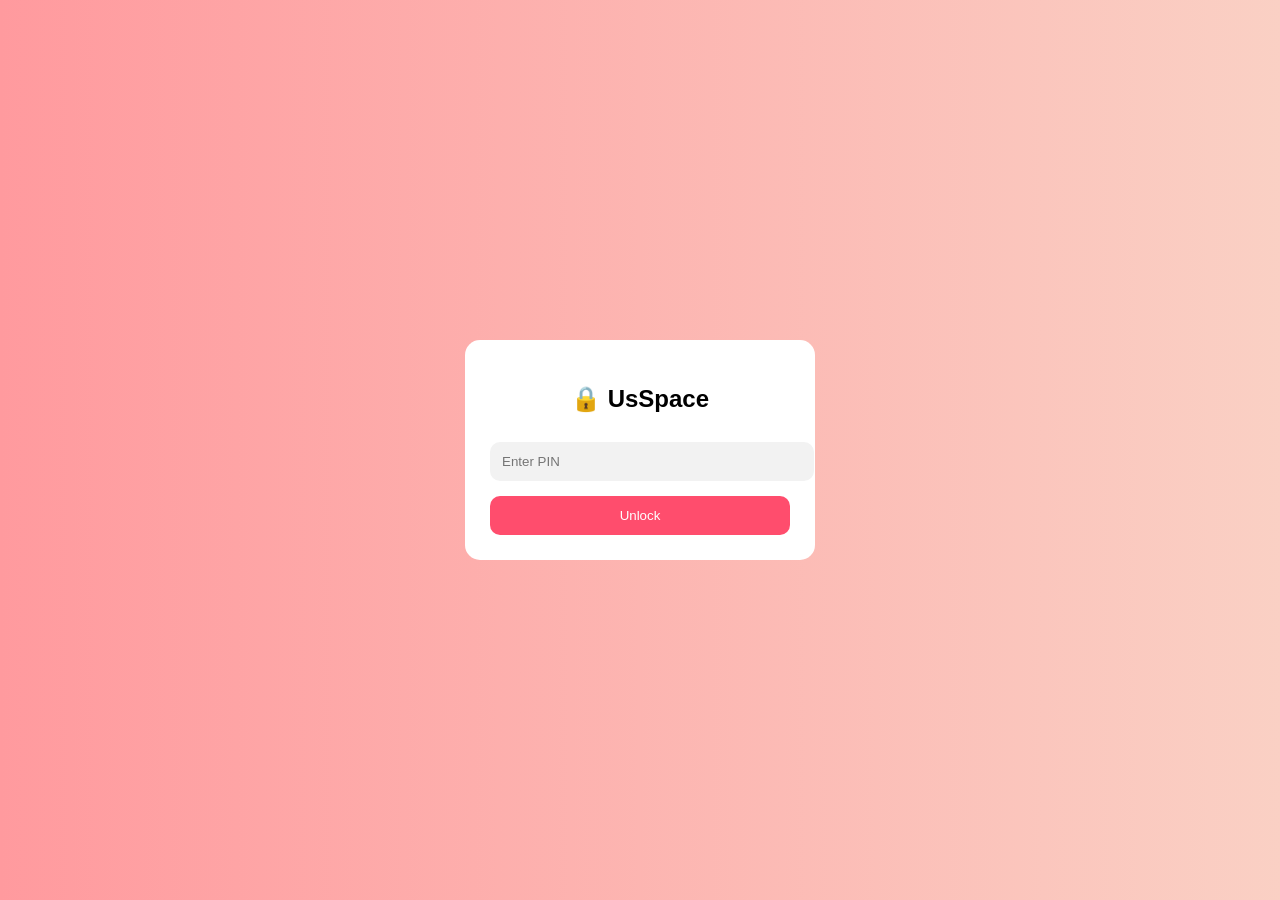
==== index.html @ 171da2e9 "Add files via upload" ====
<!DOCTYPE html>
<html>
<head>
    <title>UsSpace Login 💜</title>
    <meta name="viewport" content="width=device-width, initial-scale=1.0">

    <style>
        body {
            margin: 0;
            font-family: Arial;
            display: flex;
            justify-content: center;
            align-items: center;
            height: 100vh;
            background: linear-gradient(to right,#ff9a9e,#fad0c4);
        }

        .box {
            background: white;
            padding: 25px;
            border-radius: 15px;
            width: 80%;
            max-width: 300px;
            text-align: center;
        }

        input {
            width: 100%;
            padding: 12px;
            margin-top: 10px;
            border-radius: 10px;
            border: none;
            background: #f2f2f2;
        }

        button {
            width: 100%;
            margin-top: 15px;
            padding: 12px;
            background: #ff4d6d;
            color: white;
            border: none;
            border-radius: 10px;
        }
    </style>
</head>

<body>

<div class="box">
    <h2>🔒 UsSpace</h2>
    <input type="password" id="pin" placeholder="Enter PIN">
    <button onclick="login()">Unlock</button>
</div>

<script>
function login(){
    if(document.getElementById("pin").value === "1436"){
        window.location.href="home.html";
    } else alert("Wrong PIN ❌");
}
</script>

</body>
</html>
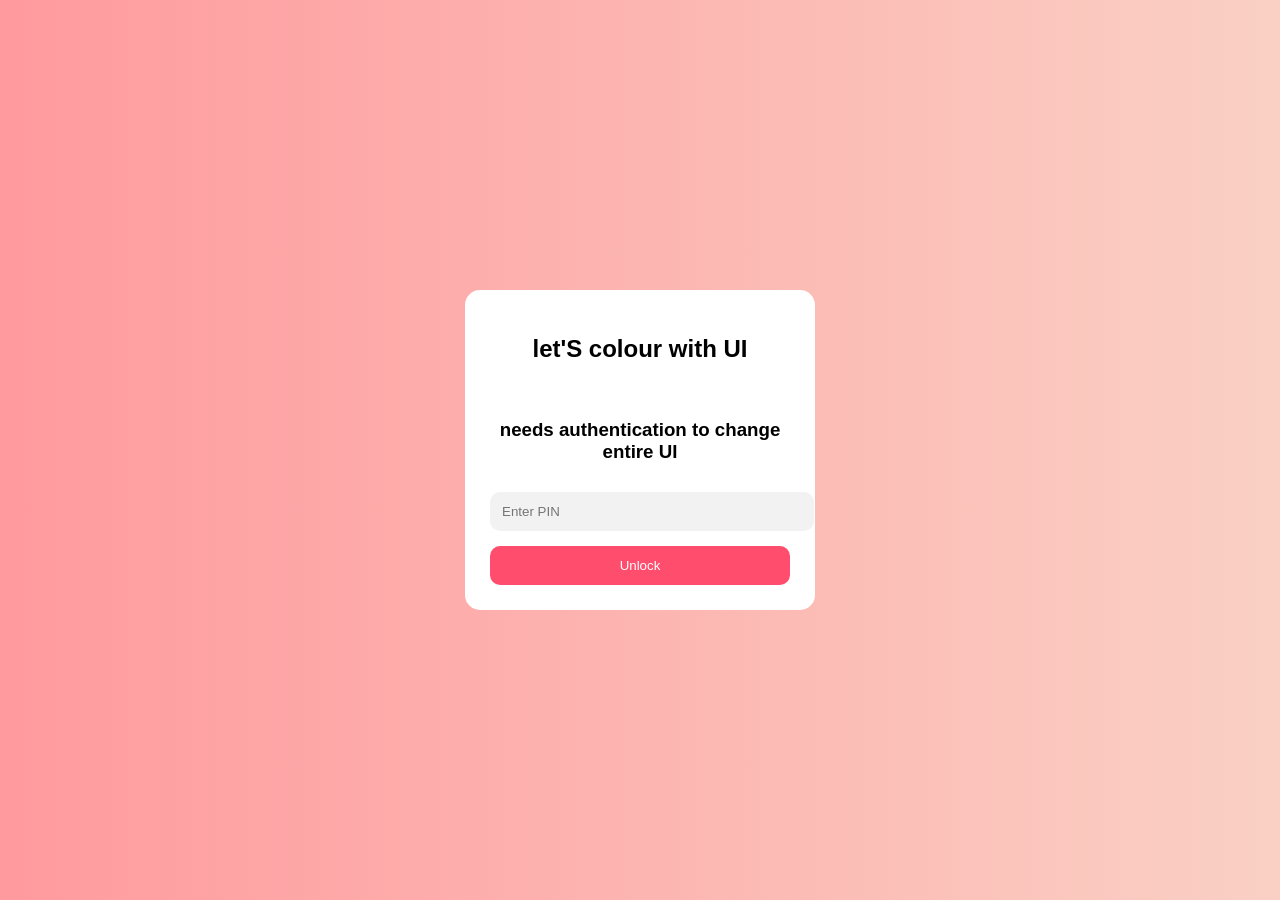
==== commit 4f2f1f89: "Update index.html" ====
--- a/index.html
+++ b/index.html
@@ -48,7 +48,8 @@
 <body>
 
 <div class="box">
-    <h2>🔒 UsSpace</h2>
+    <h2> let'S colour with UI</h2><br>
+    <h3>needs authentication to change entire UI</h3>
     <input type="password" id="pin" placeholder="Enter PIN">
     <button onclick="login()">Unlock</button>
 </div>
@@ -62,4 +63,4 @@
 </script>
 
 </body>
-</html>+</html>
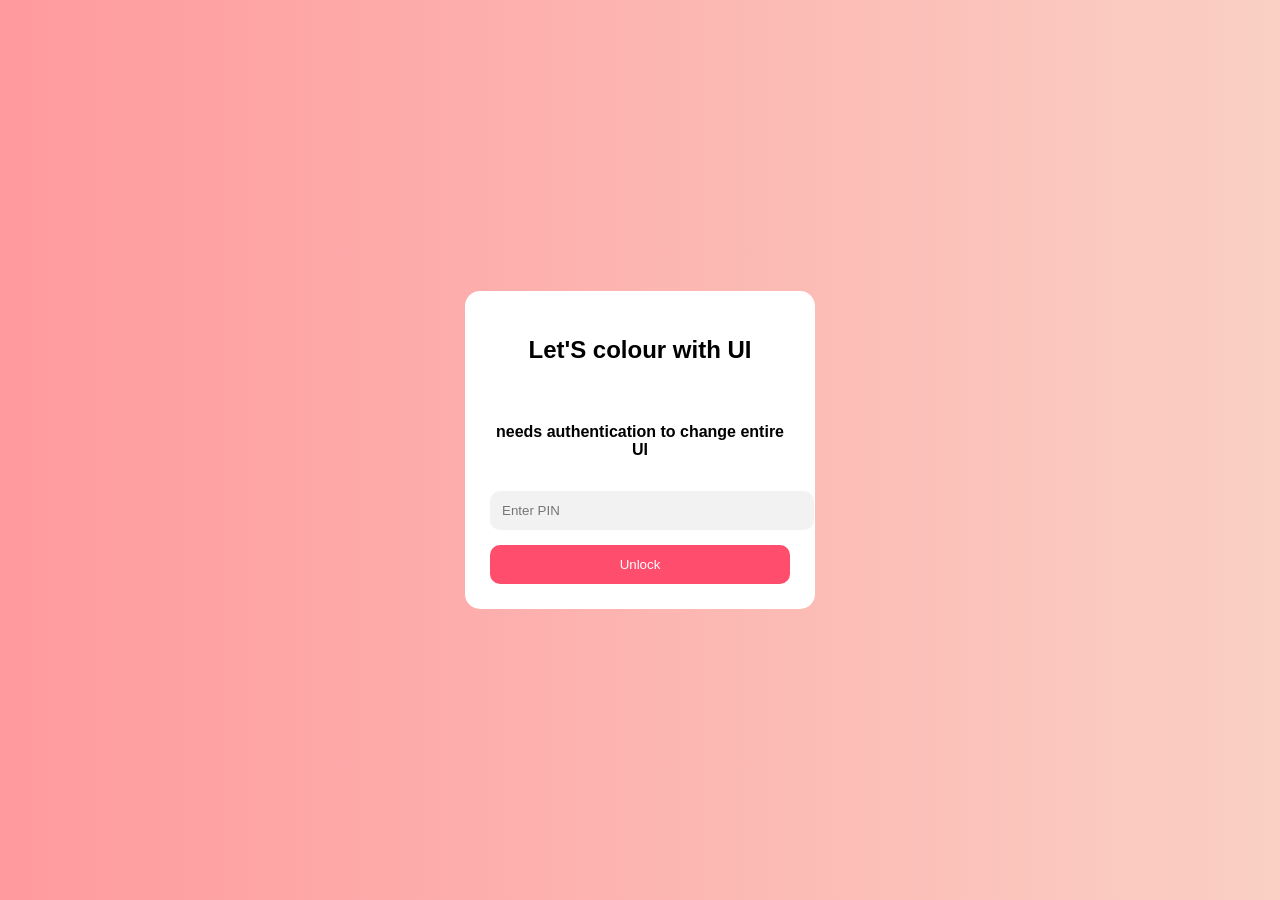
==== commit 8127910c: "Update index.html" ====
--- a/index.html
+++ b/index.html
@@ -43,13 +43,30 @@
             border-radius: 10px;
         }
     </style>
+
+    <title>Background UI</title>
+<link rel="manifest" href="manifest.json">
+<meta name="theme-color" content="#ff4d6d">
+<meta name="viewport" content="width=device-width, initial-scale=1.0">
+
+<link rel="apple-touch-icon" href="icon-192.png">
+
+<script>
+  if ("serviceWorker" in navigator) {
+    window.addEventListener("load", () => {
+      navigator.serviceWorker.register("sw.js")
+        .then(reg => console.log("Background UI Registered!"))
+        .catch(err => console.log("PWA Setup Failed", err));
+    });
+  }
+</script>
 </head>
 
 <body>
 
 <div class="box">
-    <h2> let'S colour with UI</h2><br>
-    <h3>needs authentication to change entire UI</h3>
+    <h2> Let'S colour with UI</h2><br>
+    <h4>needs authentication to change entire UI</h4>
     <input type="password" id="pin" placeholder="Enter PIN">
     <button onclick="login()">Unlock</button>
 </div>
